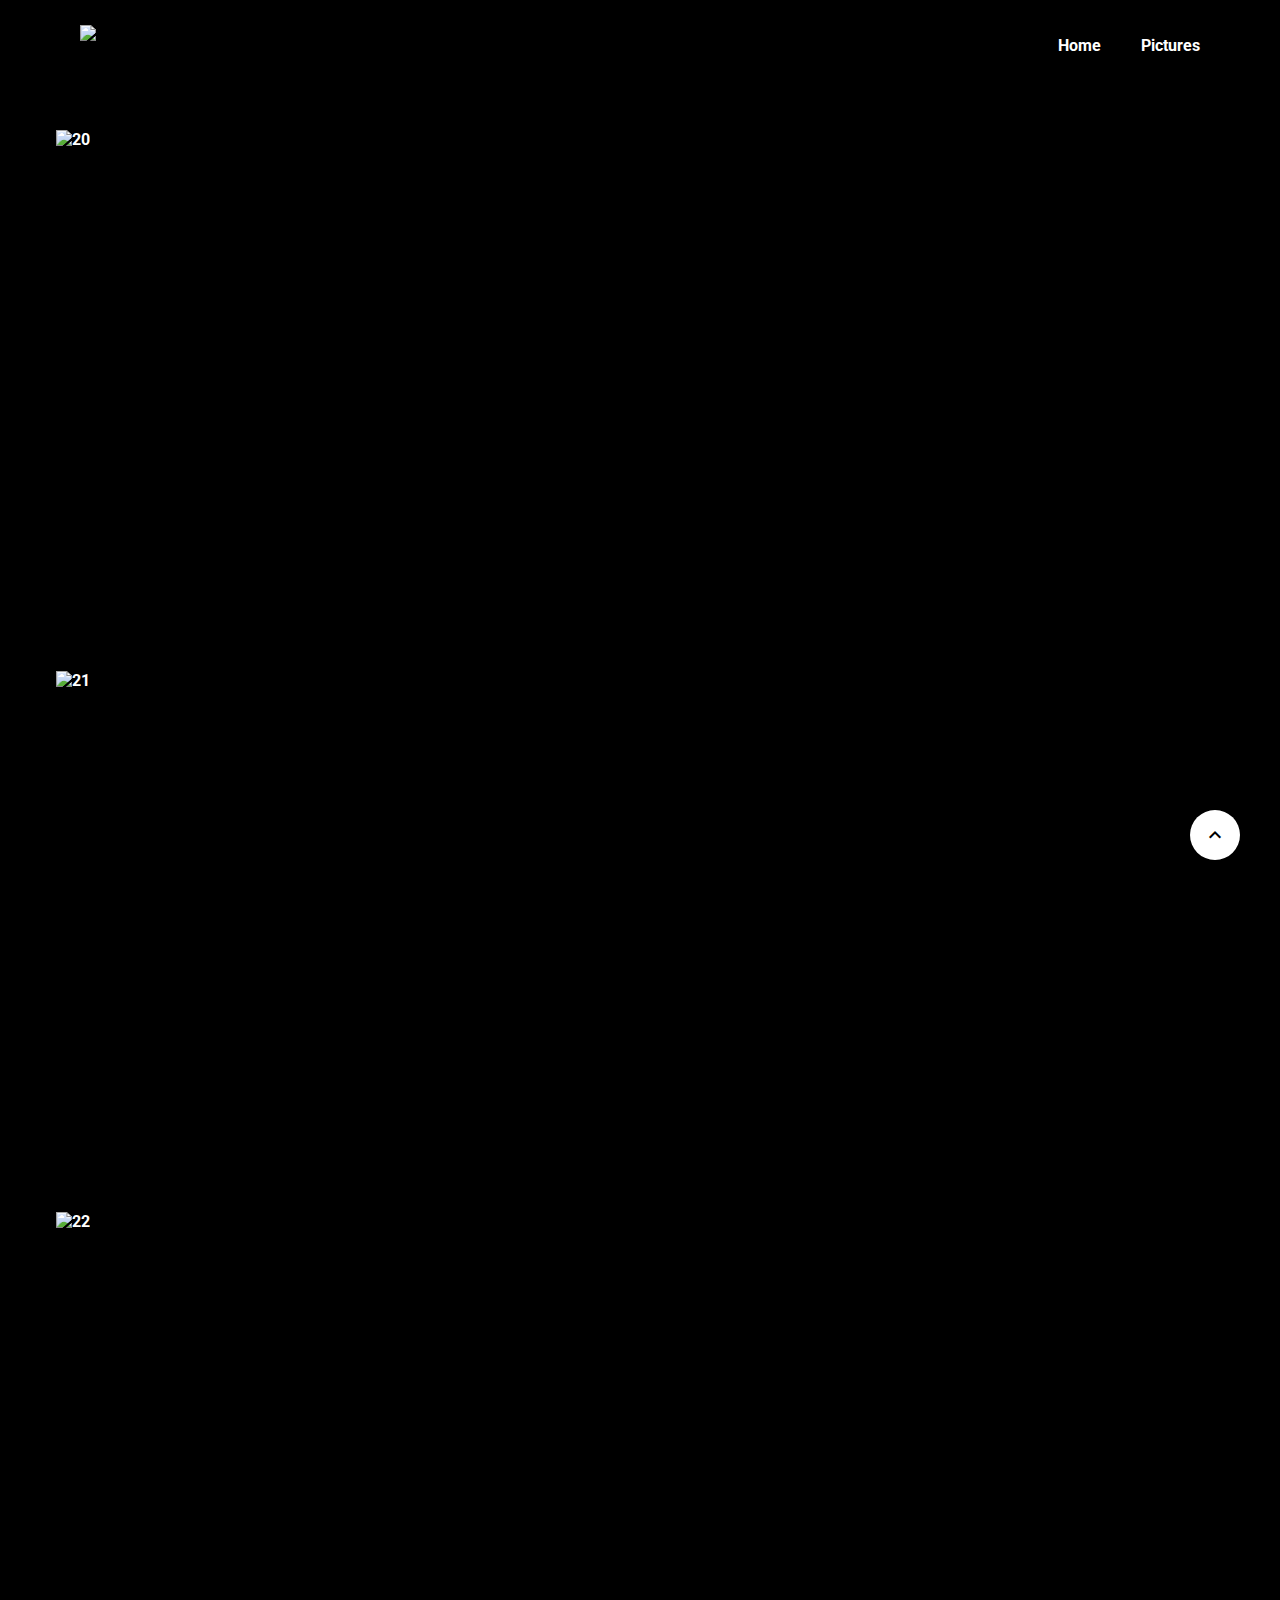
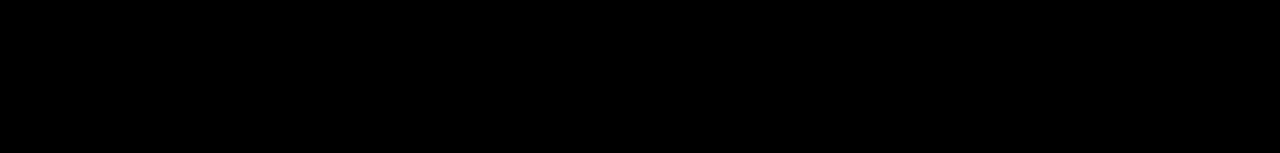
==== forzahorizon.html @ 7267faf3 "fixed forza horizon" ====
<!DOCTYPE html>
<html>
  <head>
    <title>Forza Horizon</title>
    <link
      rel="stylesheet"
      href="https://fonts.googleapis.com/css2?family=Material+Symbols+Outlined:opsz,wght,FILL,GRAD@20..48,100..700,0..1,-50..200"
    />
    <link rel="stylesheet" href="style/pictures.css" />
    <link rel="shortcut icon" type="image" href="pictures/logo/weblogo.png" />
  </head>
  <body style="overflow-x: hidden;">
    <div class="background">
      <div class="nav">
        <img class="logo" src="pictures/logo/logo.png" alt="logo" style="height: 40px; margin-left: 80px;"/>
        <ul class="nav_links">
          <li><a href="index.html" class="textbutton">Home</a></li>
          <li style="margin-left: 40px;">
            <div class="dropdown">
              <a class="dropdown-button">Pictures</a>
              <div class="dropdown-menu">
                <a href="needforspeed.html" class="textbutton">Need for Speed</a>
                <a href="granturismo.html" class="textbutton">Gran Turismo</a>
                <a href="#" class="textbutton">Forza Horizon</a>
              </div>
            </div>
          </li>
        </ul>
      </div>
      <div class="pictures">
        <div>
          <a href="pictures/fullsize/20.png"><img src="pictures/thumbnails/20.png" alt="20" /></a>
        </div>
        <div>
            <a href="pictures/fullsize/21.png"><img src="pictures/thumbnails/21.png" alt="21" /></a>
        </div>
        <div>
            <a href="pictures/fullsize/22.png"><img src="pictures/thumbnails/22.png" alt="22" /></a>
        </div>
        <a class="goback" href="#">
          <span class="material-symbols-outlined"> expand_less </span>
        </a>
      </div>
      <div class="footer"></div>
    </div>
  </body>
</html>
---- style/pictures.css ----
@import url("https://fonts.googleapis.com/css2?family=Roboto:wght@400;700&display=swap");

* {
  margin: 0;
  padding: 0;
  scroll-behavior: smooth;
}

::-webkit-scrollbar {
  width: 8px;
}

::-webkit-scrollbar-track {
  background: black;
}

::-webkit-scrollbar-thumb {
  background: white;
  border-radius: 10px;
}

::-webkit-scrollbar-thumb:hover {
  background: darkgray;
}

.background {
  background-color: black;
  background-size: cover;
  background-position: center;
  height: auto;
}

.nav {
  height: 10vh;
  width: 100vw;
  display: flex;
  align-items: center;
  justify-content: space-between;
}

ul {
  display: inline-flex;
  list-style: none;
  margin-right: 80px;
}

a {
  font-family: "Roboto", sans-serif;
  font-weight: bold;
  text-decoration: none;
  color: white;
}

.textbutton:hover { 
  transition: .5s;
  color: red;
}

.dropdown {
  color: black;
  cursor: pointer;
  position: relative;
  text-align: center;
  text-decoration: none;
  z-index: 1;
  transform: perspective(1000px);
}

.dropdown-menu {
  list-style-type: none;
  margin: 0;
  padding: 0;
  padding-top: 10px;
  position: absolute;
  left: -60px;
  opacity: 0;
  text-align: right;
  top: 0;
  visibility: hidden;
  z-index: -99999;
  min-width: 120px;
}

.dropdown-menu li:first-child {
  cursor: default;
}

.dropdown-menu a {
  color: white;
  display: inline-block;
  width: 100%;
  text-decoration: none;
  -webkit-transition: all 1s;
  transition: all 1s;
  padding-bottom: 5px;
}

.dropdown:hover .dropdown-menu {
  opacity: 1;
  visibility: visible;
  top: 100%;
  width: 100%;
  -webkit-transition: all .5s, background, 2s .5s linear;
  transition: all .5s, background 2s .5s linear;

}

.pictures {
  display: flex;
  flex-direction: column;
  align-items: center;
  justify-content: center;
}

div.pictures div {
  height: 501px;
  width: 1169px;
  overflow: hidden;
  margin-top: 40px;
}

div.pictures img {
  height: 100%;
  width: 100%;
}

div.pictures img:hover {
  transform: scale(1.1);
  opacity: 0.7;
  transition: .5s;
}

.overlay {
  position: absolute;
  top: 50%;
  left: 50%;
  height: 100%;
  width: 100%;
}

.goback {
  position: fixed;
  bottom: 40px;
  right: 40px;
  background: white;
  height: 50px;
  width: 50px;
  border-radius: 50px;
  text-align: center;
  text-decoration: none;
  font-size: 40px;
  color: black;
}

.goback:hover {
  background: red;
  color: white;
  transition: .5s;
}

.footer {
  height: 40px;
}
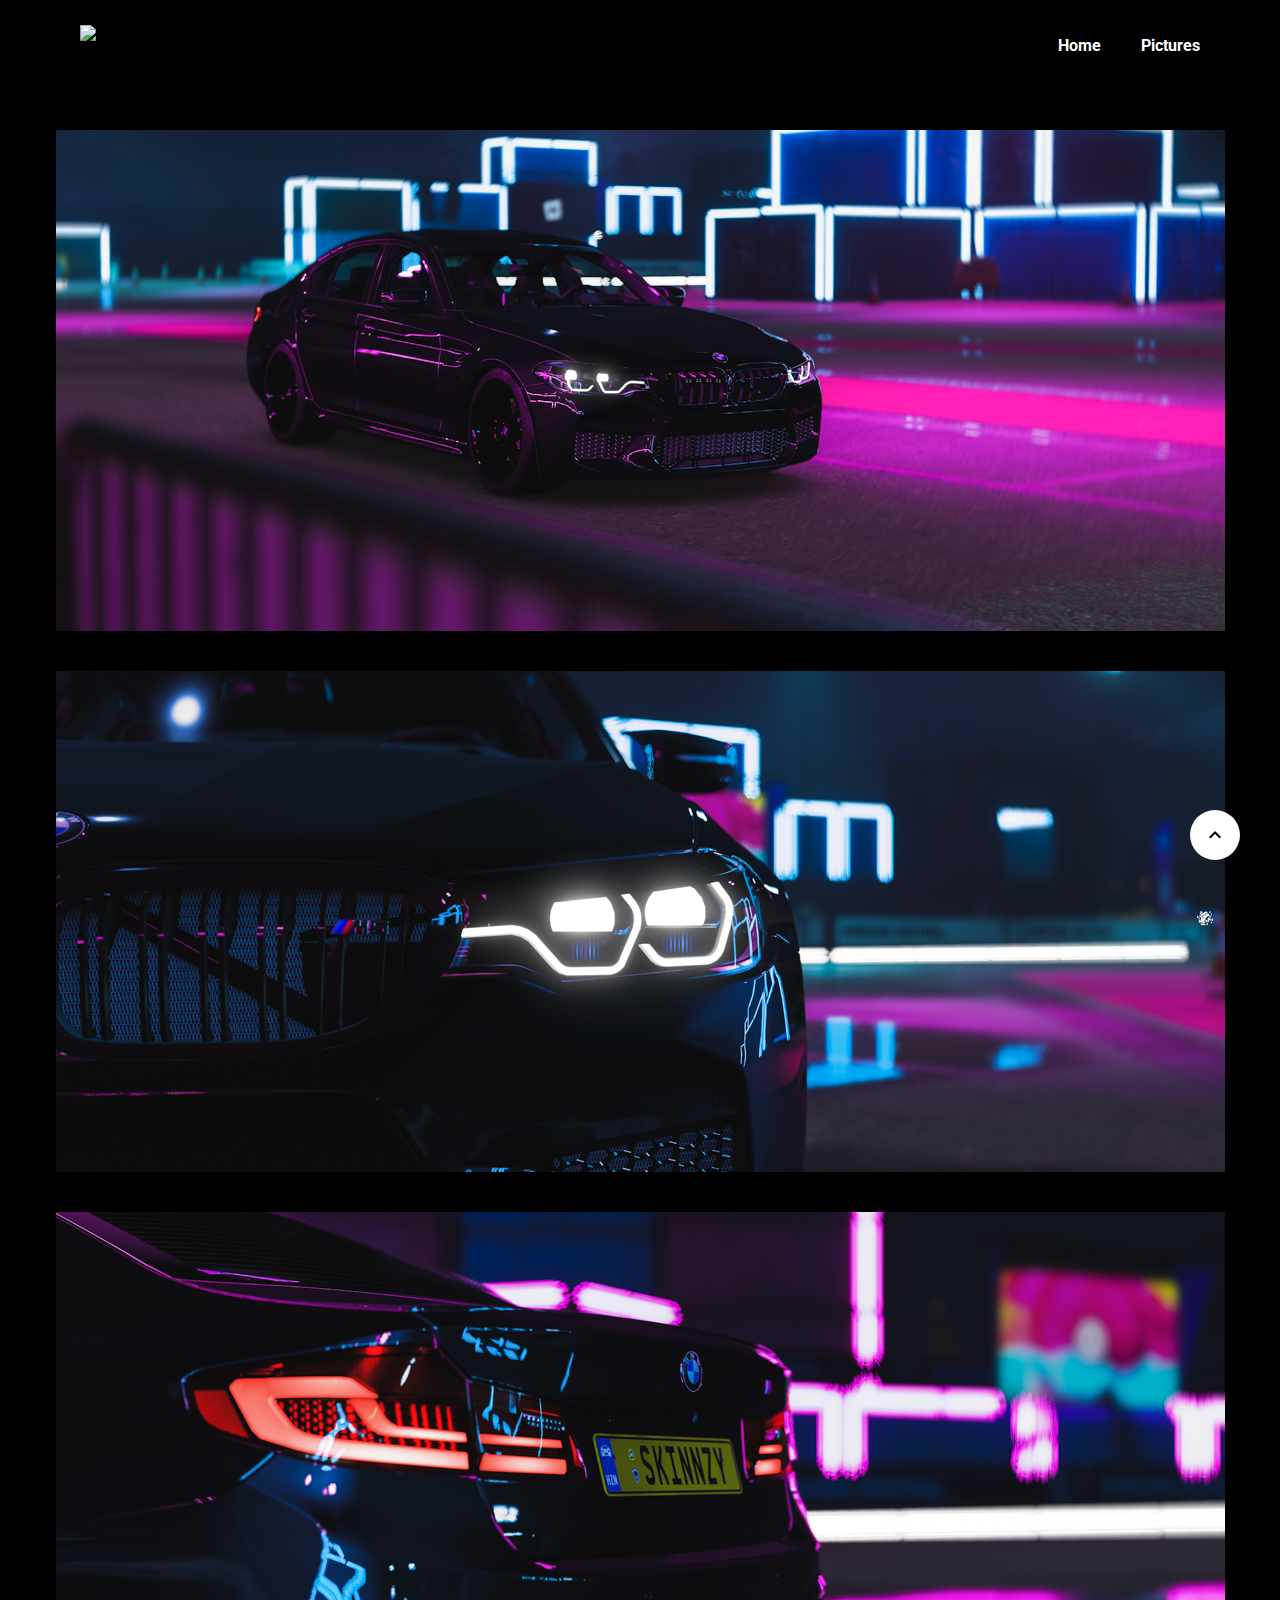
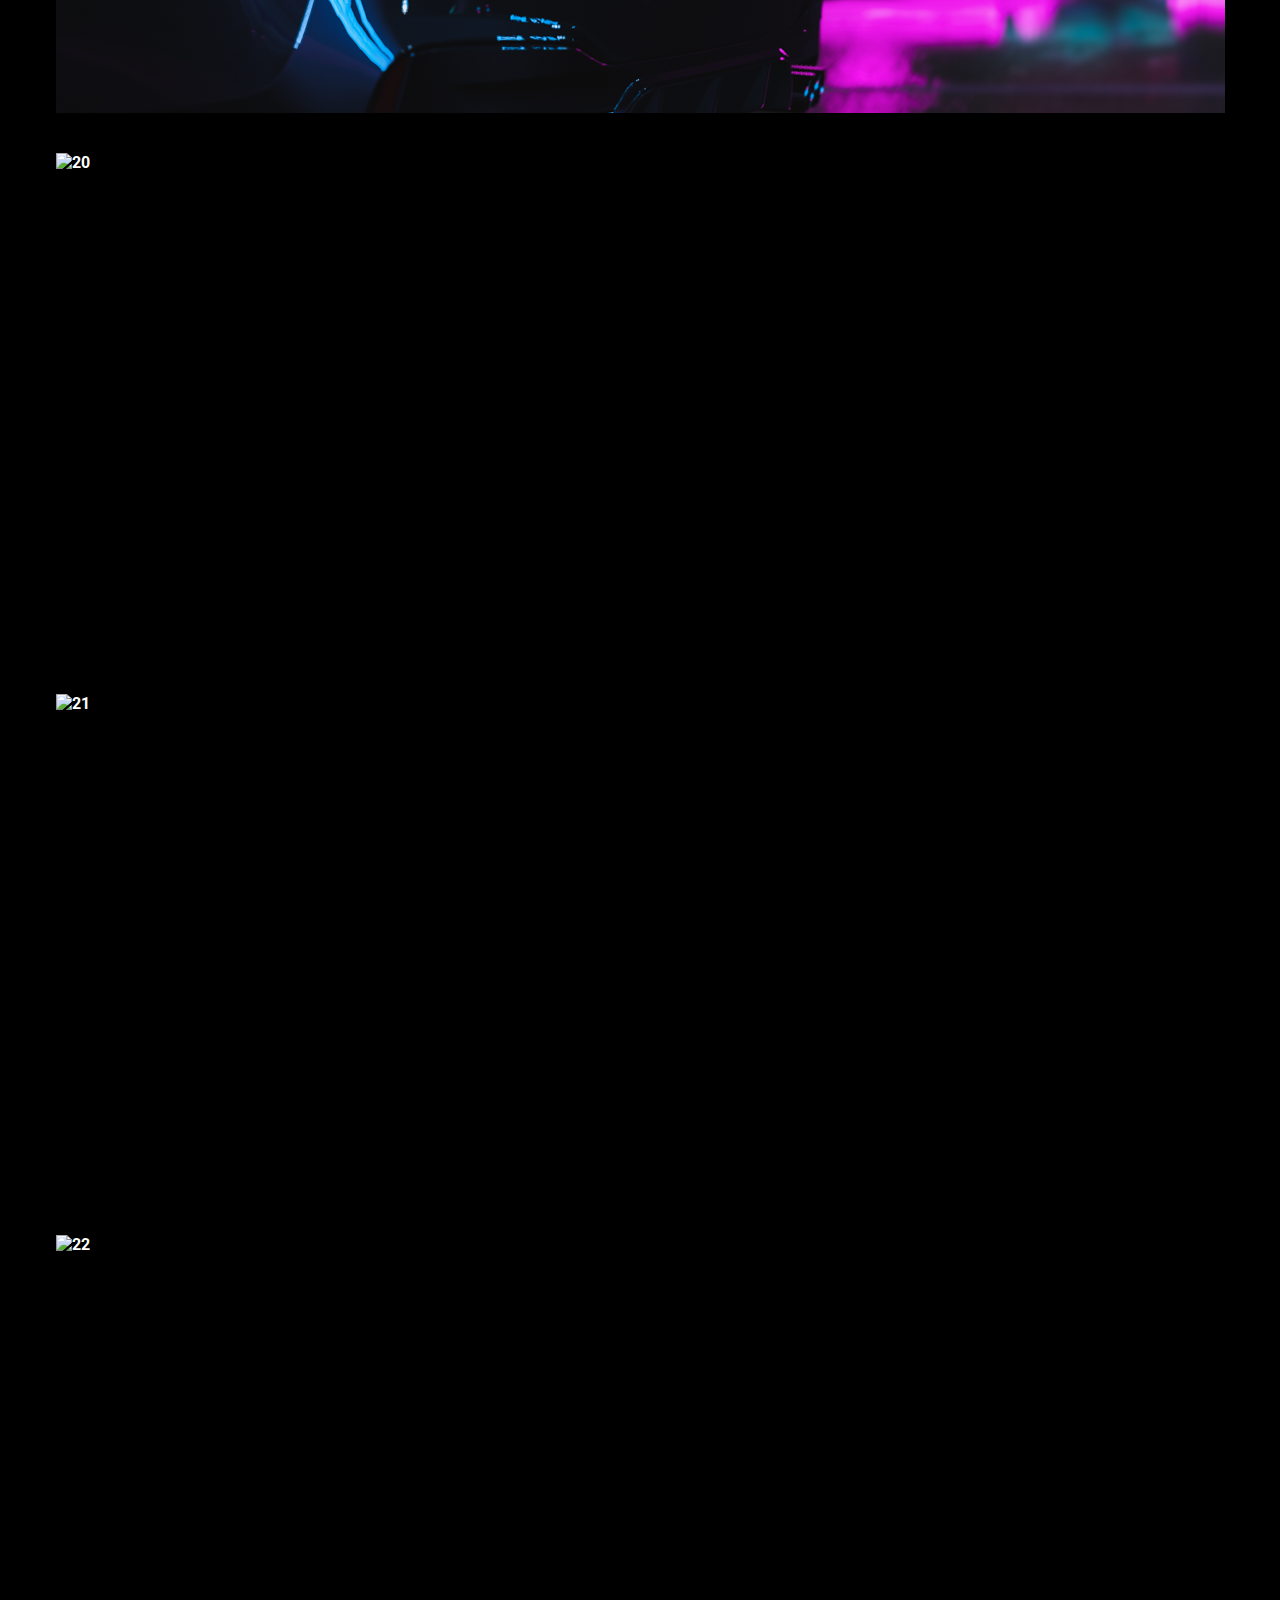
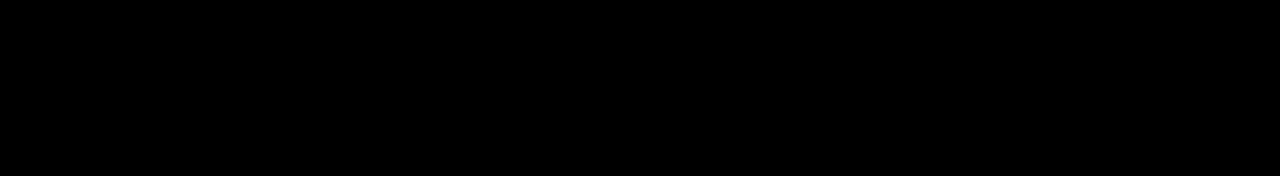
==== commit 9914058b: "new pictures" ====
--- a/forzahorizon.html
+++ b/forzahorizon.html
@@ -29,6 +29,15 @@
       </div>
       <div class="pictures">
         <div>
+          <a href="pictures/fullsize/25.png"><img src="pictures/thumbnails/25.png" alt="25" /></a>
+        </div>
+        <div>
+          <a href="pictures/fullsize/24.png"><img src="pictures/thumbnails/24.png" alt="24" /></a>
+        </div>
+        <div>
+          <a href="pictures/fullsize/23.png"><img src="pictures/thumbnails/23.png" alt="23" /></a>
+        </div>
+        <div>
           <a href="pictures/fullsize/20.png"><img src="pictures/thumbnails/20.png" alt="20" /></a>
         </div>
         <div>
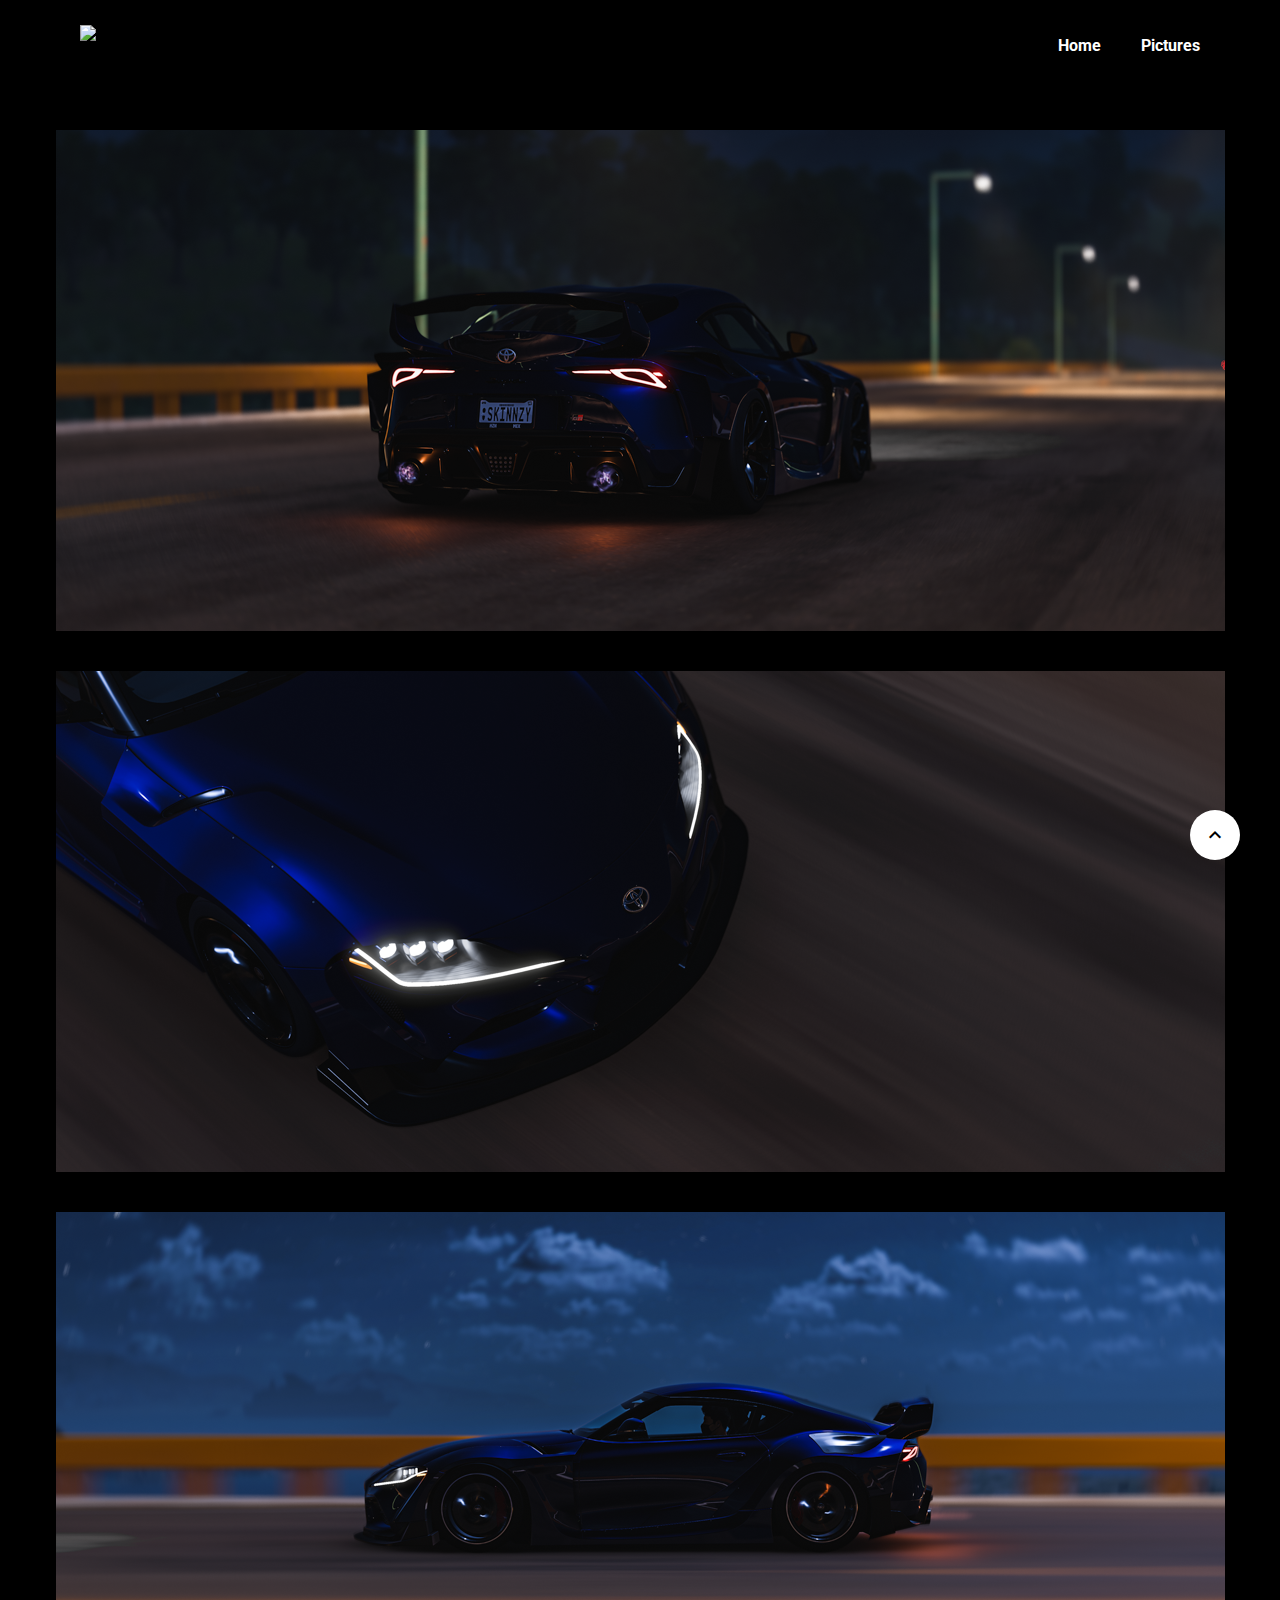
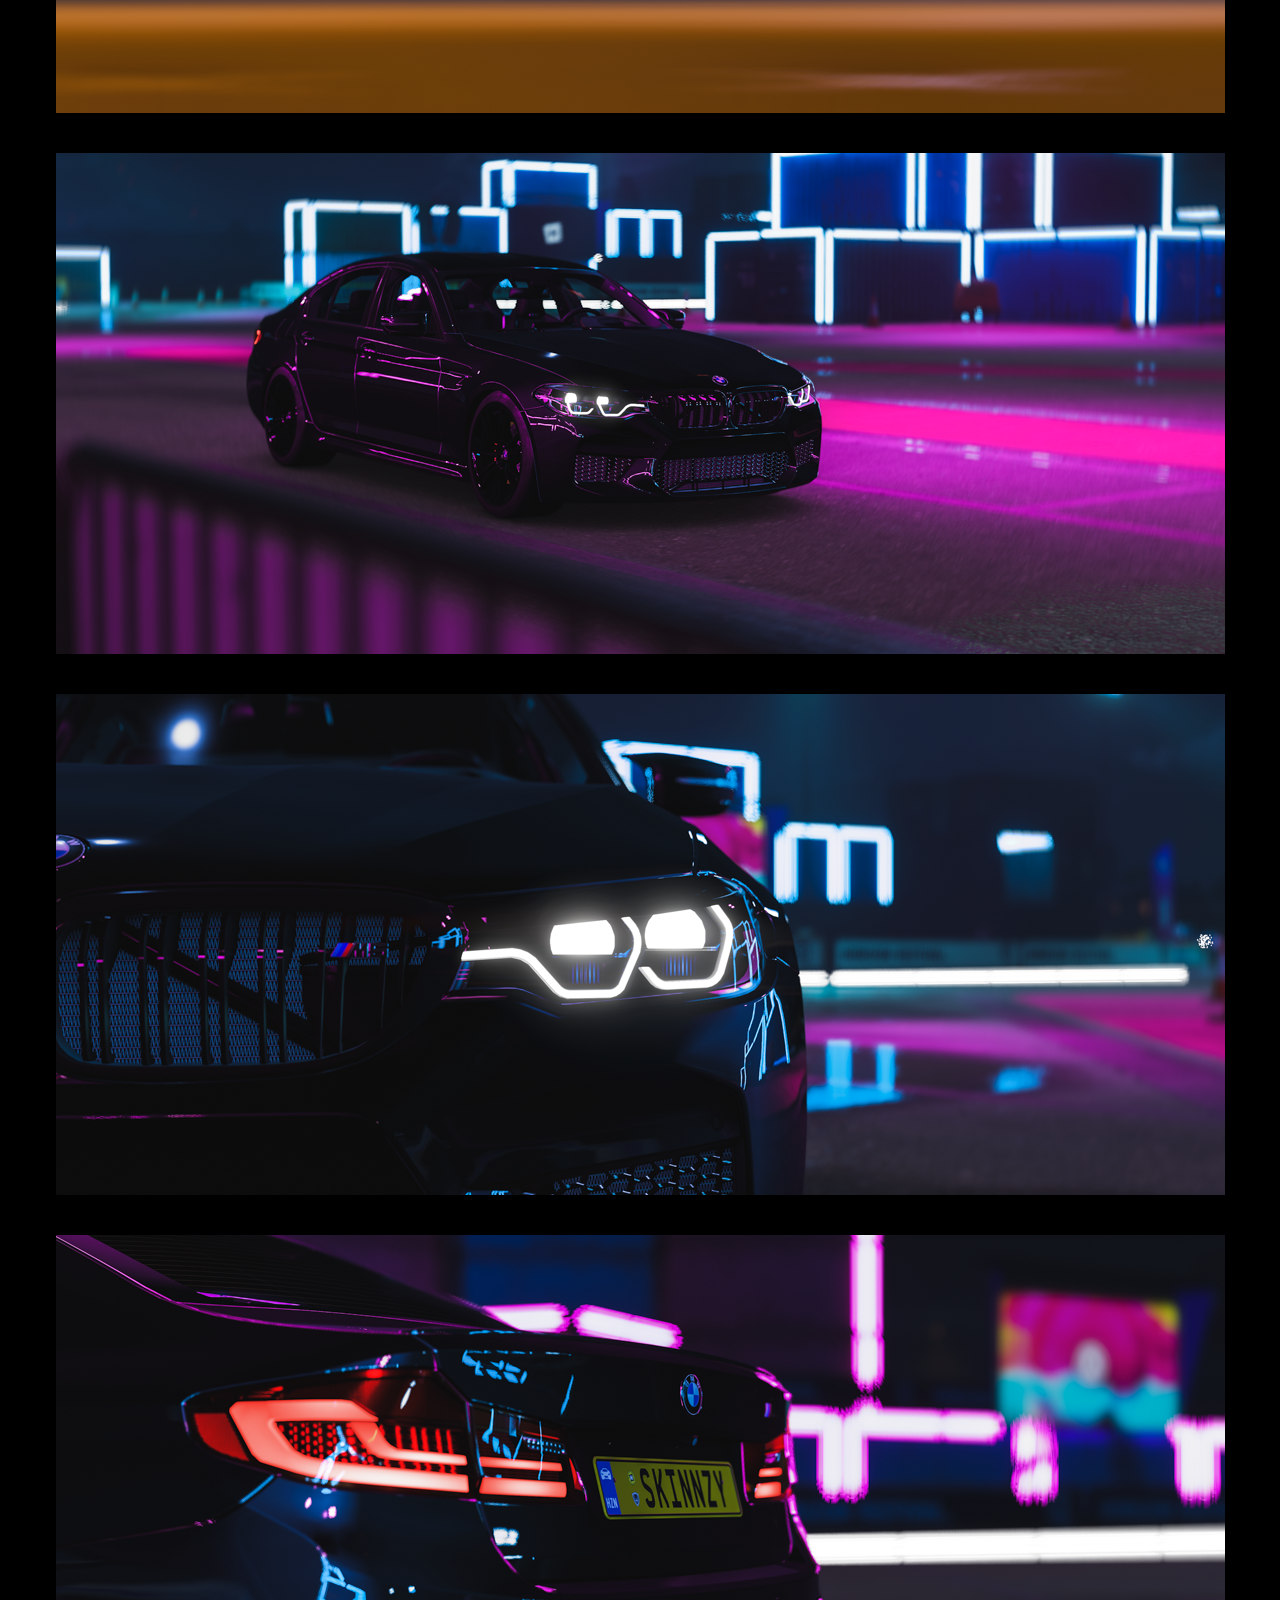
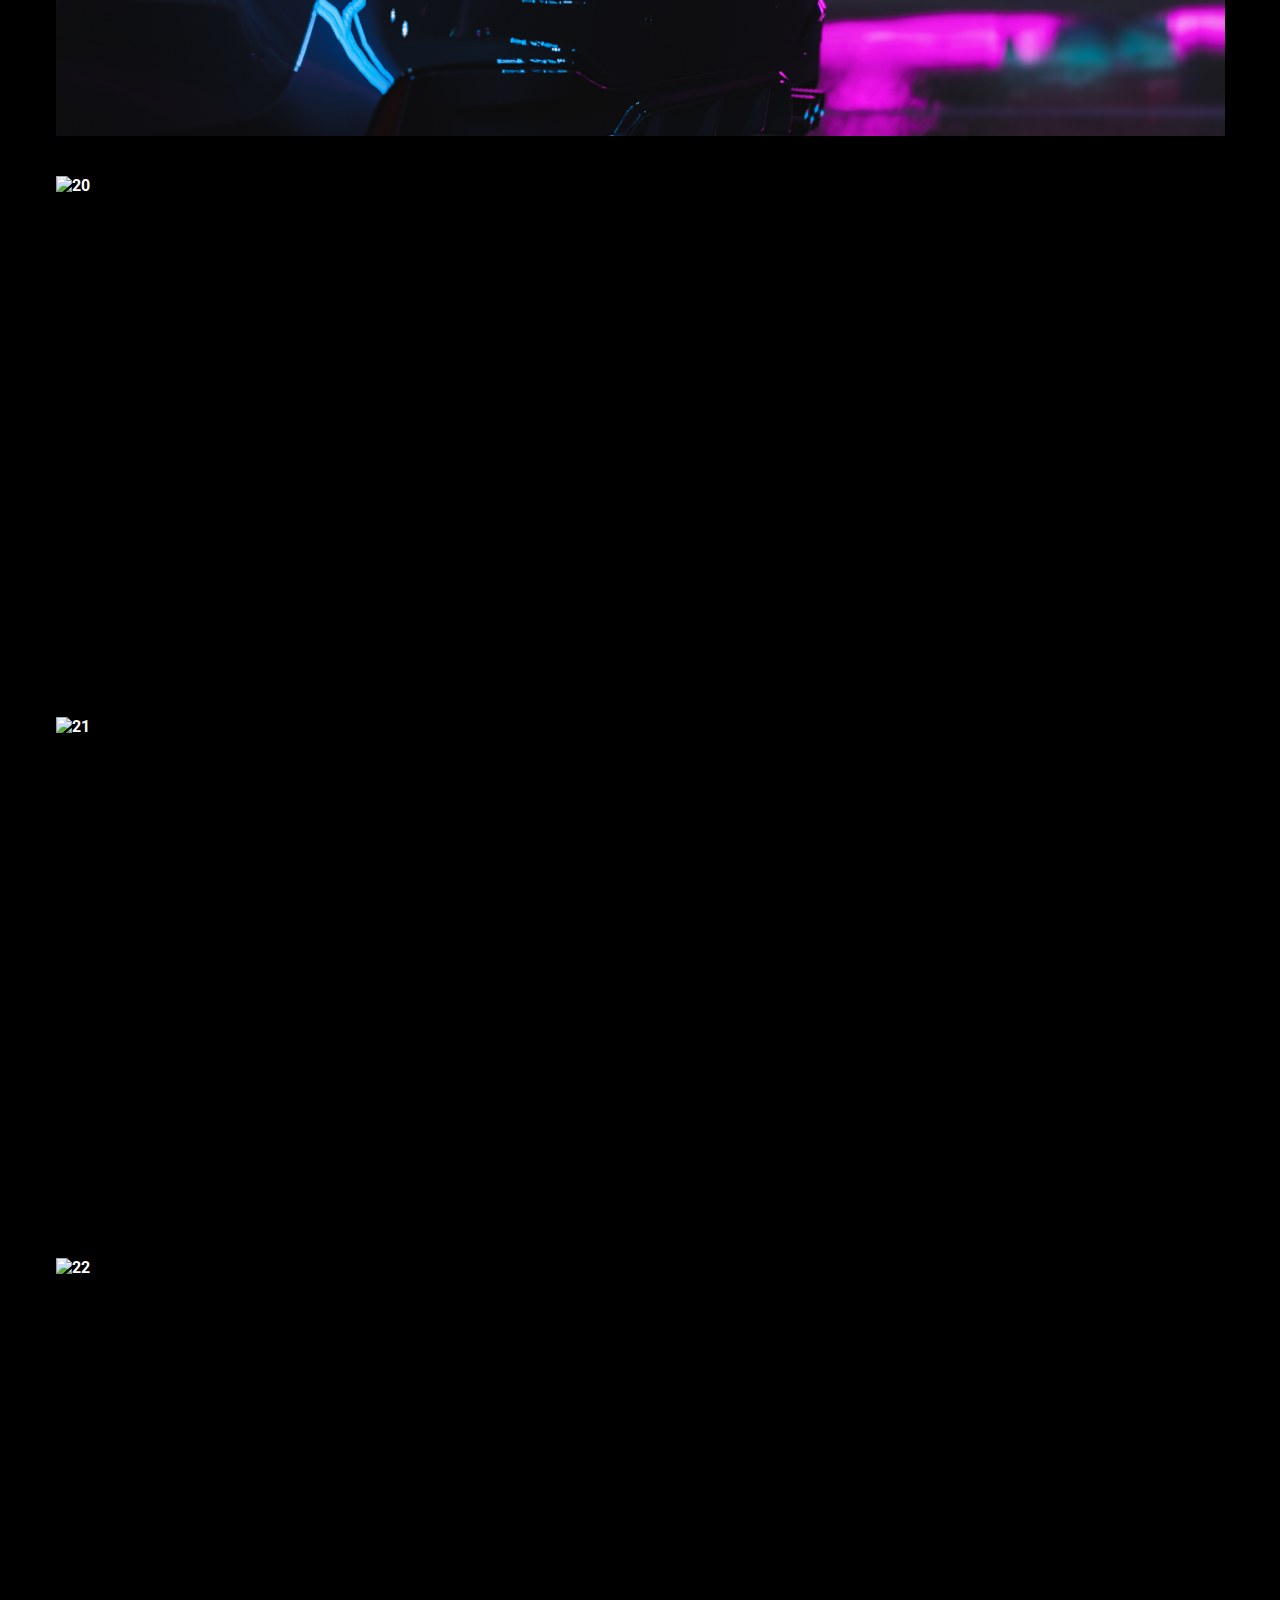
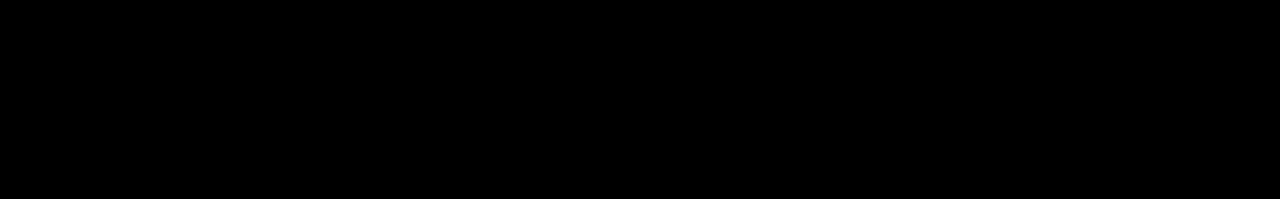
==== commit d72dbcda: "new pictures" ====
--- a/forzahorizon.html
+++ b/forzahorizon.html
@@ -29,6 +29,15 @@
       </div>
       <div class="pictures">
         <div>
+          <a href="pictures/fullsize/26.png"><img src="pictures/thumbnails/26.png" alt="26" /></a>
+        </div>
+        <div>
+          <a href="pictures/fullsize/27.png"><img src="pictures/thumbnails/27.png" alt="27" /></a>
+        </div>
+        <div>
+          <a href="pictures/fullsize/28.png"><img src="pictures/thumbnails/28.png" alt="28" /></a>
+        </div>
+        <div>
           <a href="pictures/fullsize/25.png"><img src="pictures/thumbnails/25.png" alt="25" /></a>
         </div>
         <div>
